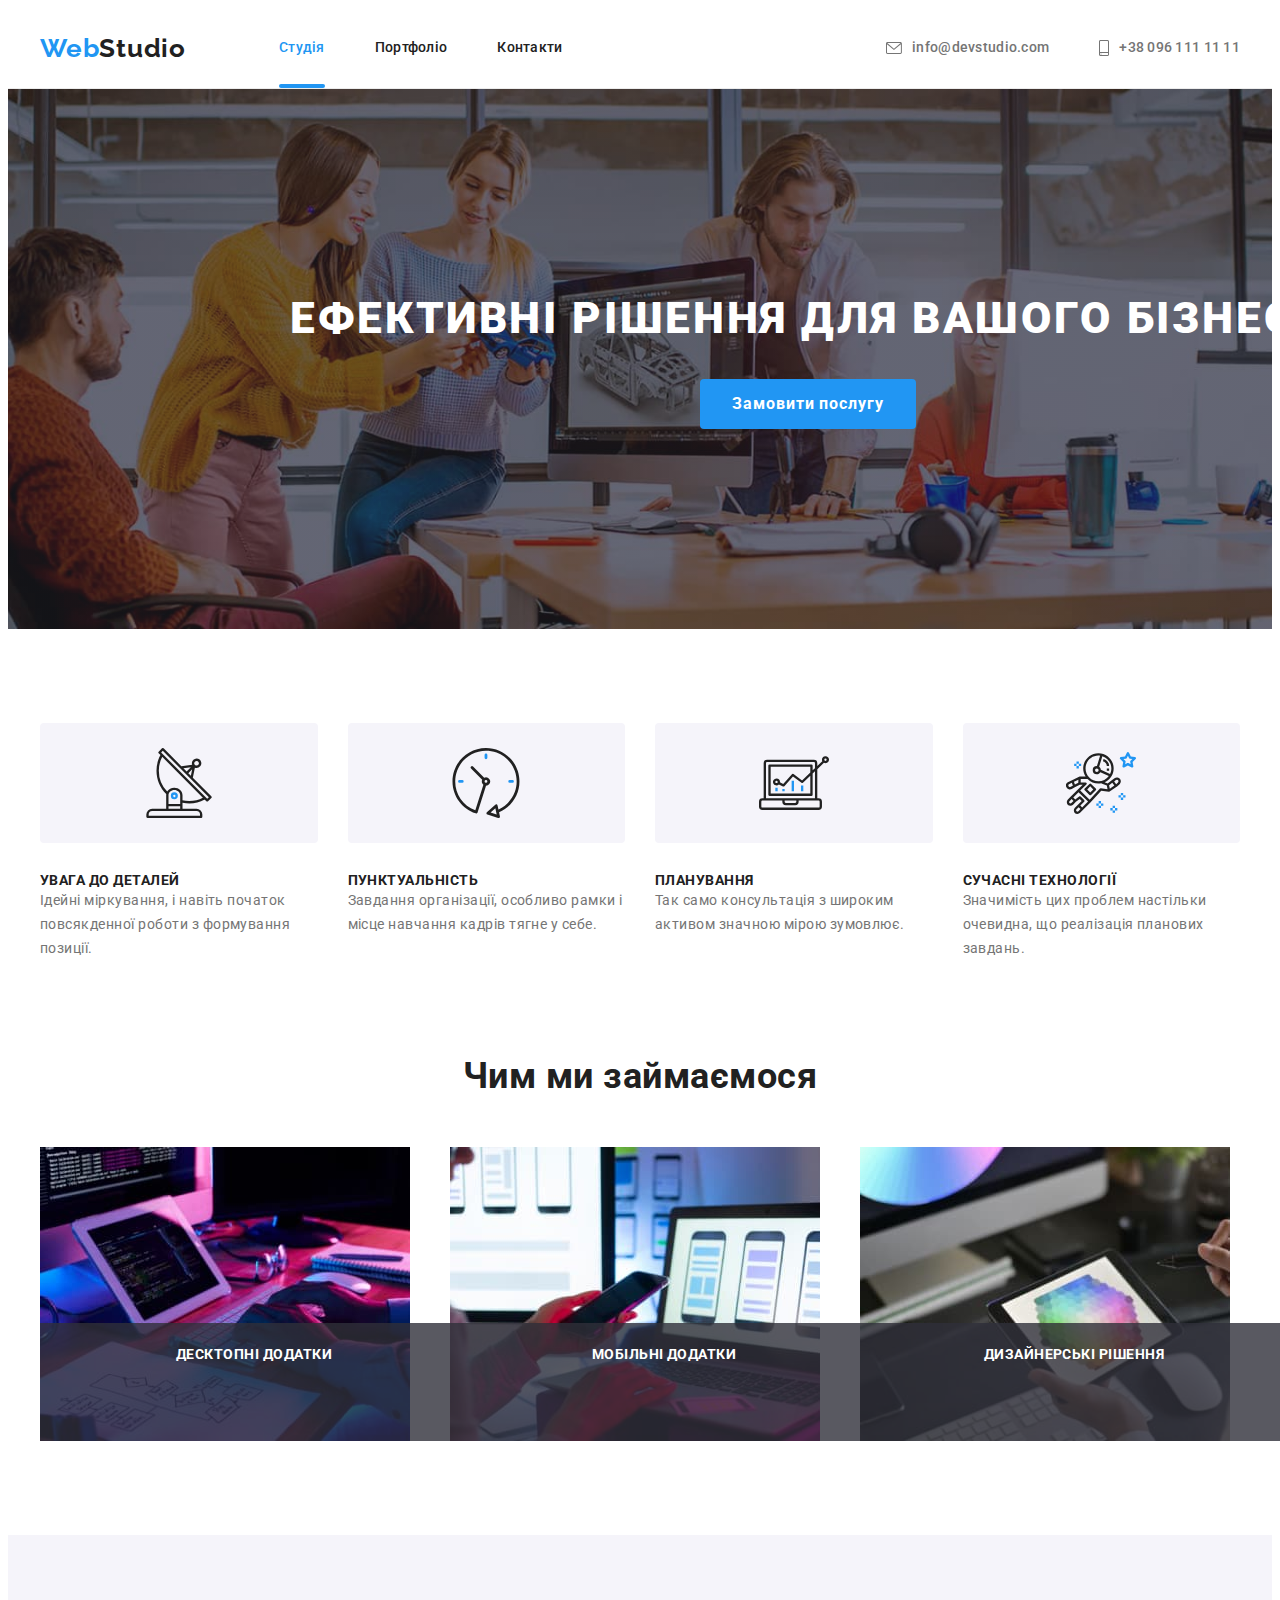
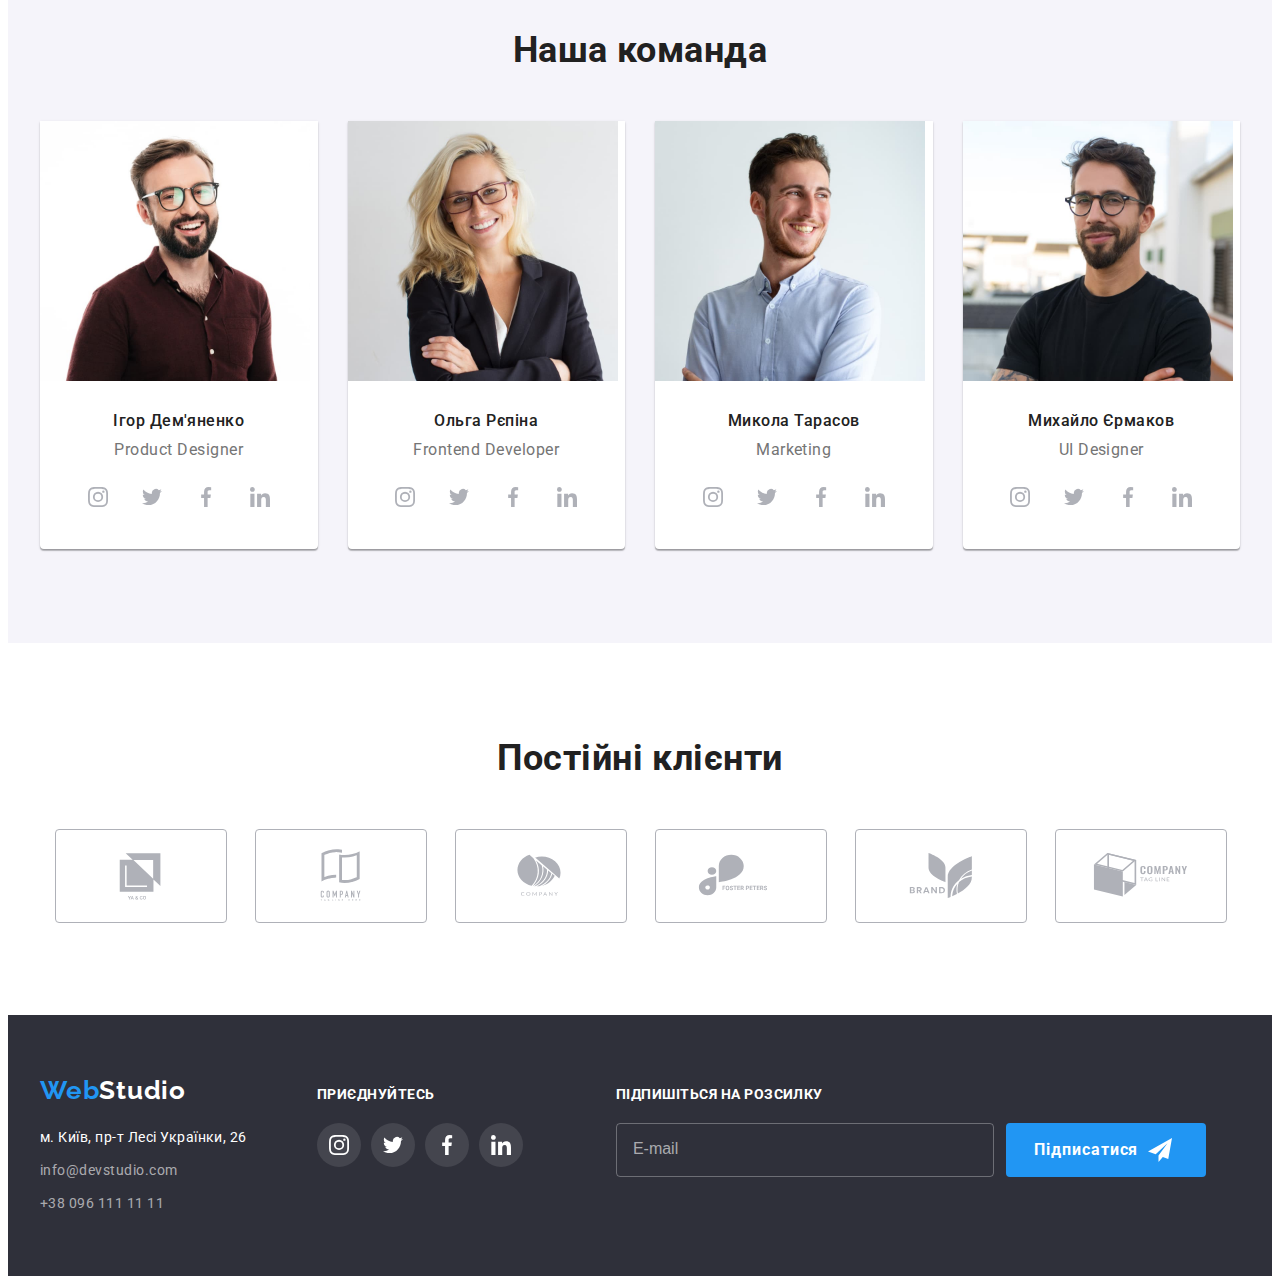
==== index.html @ 78c5b709 "hw6" ====
<!DOCTYPE html>
<html lang="uk">
    <head>
        <meta charset="UTF-8">
        <meta http-equiv="X-UA-Compatible" content="IE=edge">
        <meta name="viewport" content="width=device-width, initial-scale=1.0">
        <link rel="icon" type="image/png" href="./images/icon.png" sizes="150x150">
        <title>WebStudio</title>
        <link rel="preconnect" href="https://fonts.googleapis.com">
        <link rel="preconnect" href="https://fonts.gstatic.com" crossorigin>
        <link href="https://fonts.googleapis.com/css2?family=Raleway:wght@700&family=Roboto:wght@400;500;700;900&display=swap"
            rel="stylesheet">
        <link rel="stylesheet" href="https://cdnjs.cloudflare.com/ajax/libs/modern-normalize/1.1.0/modern-normalize.min.css"
            integrity="sha512-wpPYUAdjBVSE4KJnH1VR1HeZfpl1ub8YT/NKx4PuQ5NmX2tKuGu6U/JRp5y+Y8XG2tV+wKQpNHVUX03MfMFn9Q=="
            crossorigin="anonymous" referrerpolicy="no-referrer" />
        <link rel="stylesheet" href="./css/styles.css">
    </head>
    <body>
        
            <header>
                <div class="container header-container">
                    <a href="./index.html" class="link logo"><span class="logo-acсent">Web</span>Studio</a>
                    
                    <nav class="nav">
                        <ul class="list nav-list">
                            <li class="list-item">
                                <a href="./index.html" class="link nav-link activ">Студія</a>
                            </li>
                            <li class="list-item">
                                <a href="./portfolio.html" class="link nav-link">Портфоліо</a>
                            </li>
                            <li class="list-item">
                                <a href="#contacts" class="link nav-link">Контакти</a>
                            </li>
                        </ul>
                    </nav>
                
                    <ul class="list contact-link-list">
                        <li class="list-item">
                            <a href="mailto:info@devstudio.com" class="link contact-link">
                                <svg class="icon-svg" width="16" height="12">
                                    <use href="./images/svg/icons.svg#icon-envelope"></use>
                                </svg>info@devstudio.com</a>
                        </li>
                        <li class="list-item">
                            <a href="tel:+380961111111" class="link contact-link">
                                    <svg class="icon-svg" width="10" height="16">
                                        <use href="./images/svg/icons.svg#icon-smartphone"></use>
                                    </svg>+38 096 111 11 11</a>
                        </li>
                    </ul>
                </div>
            </header>
            
            <main>
                
                <!-- hero -->
                <section class="hero">
                    <div class="container hero-container">
                        <h1 class="hero-title">Ефективні рішення для вашого бізнесу</h1>
                        <button type="button" class="btn hero-btn" data-modal-open>Замовити послугу</button>
                    </div>
                    
                </section>
            
                <!-- benefits -->  
                <section class="section">
                    <div class="container">
                        <h2 class="title hidden-title">Наші переваги</h2>
                        <ul class="list benefits-list">
                            <li class="list-item">
                                <div class="benefits-icon">
                                    <svg width="70" height="70">
                                        <use href="./images/svg/icons.svg#icon-antenna"></use>
                                    </svg>
                                </div>
                                <h3 class="title subtitle-benefits">УВАГА ДО ДЕТАЛЕЙ</h3>
                                <p class="text benefits-text">Ідейні міркування, і навіть початок повсякденної роботи з формування
                                    позиції.</p>
                            </li>
                            <li class="list-item">
                                <div class="benefits-icon">
                                    <svg width="70" height="70">
                                        <use href="./images/svg/icons.svg#icon-clock"></use>
                                    </svg>
                                </div>
                                <h3 class="title subtitle-benefits">ПУНКТУАЛЬНІСТЬ</h3>
                                <p class="text benefits-text">Завдання організації, особливо рамки і місце навчання кадрів тягне у себе.
                                </p>
                            </li>
                            <li class="list-item">
                                <div class="benefits-icon">
                                    <svg width="70" height="70">
                                        <use href="./images/svg/icons.svg#icon-diagram"></use>
                                    </svg>
                                </div>
                                <h3 class="title subtitle-benefits">ПЛАНУВАННЯ</h3>
                                <p class="text benefits-text">Так само консультація з широким активом значною мірою зумовлює.</p>
                            </li>
                            <li class="list-item">
                                <div class="benefits-icon">
                                    <svg width="70" height="70">
                                        <use href="./images/svg/icons.svg#icon-astronaut"></use>
                                    </svg>
                                </div>
                                <h3 class="title subtitle-benefits">СУЧАСНІ ТЕХНОЛОГІЇ</h3>
                                <p class="text benefits-text">Значимість цих проблем настільки очевидна, що реалізація планових завдань.
                                </p>
                            </li>
                        </ul>
                    </div>
                </section>
                
                <!--services-->
                <section class="section services">
                <div class="container">
                    <h2 class="title service-title">Чим ми займаємося</h2>
                
                    <ul class="list service-list">
                        <li class="list-item sevices-item"><img src="./images/keyboard.jpg"
                            alt="Програміст працює на своєму робочому столі в офісі." width="370">
                            <div class="overflow-text">
                                <h3 class="services-title">Десктопні додатки</h3>
                            </div>
                        </li>
                        <li class="list-item sevices-item"><img src="./images/laptop.jpg"
                            alt="Веб-дизайнери інтерфейсу користувача розробляють версію програми для смартфонів."
                            width="370">
                            <div class="overflow-text">
                                <h3 class="services-title">Мобільні додатки</h3>
                            </div>
                        </li>
                        <li class="list-item sevices-item"><img src="./images/tablet.jpg"
                            alt="Веб-дизайнер тримає планшет в якому обирає колір із палітри." width="370">
                            <div class="overflow-text">
                                <h3 class="services-title">Дизайнерські рішення</h3>
                            </div>
                        </li>
                    </ul>
                </div>
                </section>
                
                <!--ourteams-->
                <section class="section ourteams">
                    <div class="container">
                    <h2 class="title teams-title">Наша команда</h2>
            
                        <ul class="list ourteam-list">
                            <li class="list-item team-list">
                                <img src="./images/igor_demyanenko.jpg" alt="Ігор Дем'яненко Product Designer" width="270">
                                <h3 class="title subtitle">Ігор Дем'яненко</h3>
                                <p lang="en" class="text sub-text">Product Designer</p>
                                <ul class="list team-soc-list">
                                    <li class="list-item team-soc-item">
                                        <a class="link team-soc-link" href="#" aria-label="інстаграм">
                                            <svg class="team-soc-icon" width="20" height="20">
                                                <use href="./images/svg/icons.svg#icon-instagram"></use>
                                            </svg>
                                        </a>
                                    </li>
                                    <li class="list-item team-soc-item">
                                        <a class="link team-soc-link" href="#" aria-label="твітер">
                                            <svg class="team-soc-icon" width="20" height="20">
                                                <use href="./images/svg/icons.svg#icon-twitter"></use>
                                            </svg>
                                        </a>
                                    </li>
                                    <li class="list-item team-soc-item">
                                        <a class="link team-soc-link" href="#" aria-label="фейсбук">
                                            <svg class="team-soc-icon" width="20" height="20">
                                                <use href="./images/svg/icons.svg#icon-facebook"></use>
                                            </svg>
                                        </a>
                                    </li>
                                    <li class="list-item team-soc-item">
                                        <a class="link team-soc-link" href="#" aria-label="лінкедін">
                                            <svg class="team-soc-icon" width="20" height="20">
                                                <use href="./images/svg/icons.svg#icon-linkedin"></use>
                                            </svg>
                                        </a>
                                    </li>
                                </ul>
                            </li>
                            <li class="list-item team-list">
                                <img src="./images/olga_repina.jpg" alt="Ольга Рєпіна Frontend Developer" width="270">
                                <h3 class="title subtitle">Ольга Рєпіна</h3>
                                <p lang="en" class="text sub-text">Frontend Developer</p>
                                <ul class="list team-soc-list">
                                    <li class="list-item team-soc-item">
                                        <a class="link team-soc-link" href="#" aria-label="інстаграм">
                                            <svg class="team-soc-icon" width="20" height="20">
                                                <use href="./images/svg/icons.svg#icon-instagram"></use>
                                            </svg>
                                        </a>
                                    </li>
                                    <li class="list-item team-soc-item">
                                        <a class="link team-soc-link" href="#" aria-label="твітер">
                                            <svg class="team-soc-icon" width="20" height="20">
                                                <use href="./images/svg/icons.svg#icon-twitter"></use>
                                            </svg>
                                        </a>
                                    </li>
                                    <li class="list-item team-soc-item">
                                        <a class="link team-soc-link" href="#" aria-label="фейсбук">
                                            <svg class="team-soc-icon" width="20" height="20">
                                                <use href="./images/svg/icons.svg#icon-facebook"></use>
                                            </svg>
                                        </a>
                                    </li>
                                    <li class="list-item team-soc-item">
                                        <a class="link team-soc-link" href="#" aria-label="лінкедін">
                                            <svg class="team-soc-icon" width="20" height="20">
                                                <use href="./images/svg/icons.svg#icon-linkedin"></use>
                                            </svg>
                                        </a>
                                    </li>
                                </ul>
                            </li>
                            <li class="list-item team-list">
                                <img src="./images/mykola_tarasov.jpg" alt="Микола Тарасов Marketing" width="270">
                                <h3 class="title subtitle">Микола Тарасов</h3>
                                <p lang="en" class="text sub-text">Marketing</p>
                                <ul class="list team-soc-list">
                                    <li class="list-item team-soc-item">
                                        <a class="link team-soc-link" href="#" aria-label="інстаграм">
                                            <svg class="team-soc-icon" width="20" height="20">
                                                <use href="./images/svg/icons.svg#icon-instagram"></use>
                                            </svg>
                                        </a>
                                    </li>
                                    <li class="list-item team-soc-item">
                                        <a class="link team-soc-link" href="#" aria-label="твітер">
                                            <svg class="team-soc-icon" width="20" height="20">
                                                <use href="./images/svg/icons.svg#icon-twitter"></use>
                                            </svg>
                                        </a>
                                    </li>
                                    <li class="list-item team-soc-item">
                                        <a class="link team-soc-link" href="#" aria-label="фейсбук">
                                            <svg class="team-soc-icon" width="20" height="20">
                                                <use href="./images/svg/icons.svg#icon-facebook"></use>
                                            </svg>
                                        </a>
                                    </li>
                                    <li class="list-item team-soc-item">
                                        <a class="link team-soc-link" href="#" aria-label="лінкедін">
                                            <svg class="team-soc-icon" width="20" height="20">
                                                <use href="./images/svg/icons.svg#icon-linkedin"></use>
                                            </svg>
                                        </a>
                                    </li>
                                </ul>
                            </li>
                            <li class="list-item team-list">
                                <img src="./images/mykhailo_yermakov.jpg" alt="Михайло Єрмаков UI Designer" width="270">
                                <h3 class="title subtitle">Михайло Єрмаков</h3>
                                <p lang="en" class="text sub-text">UI Designer</p>
                                <ul class="list team-soc-list">
                                    <li class="list-item team-soc-item">
                                        <a class="link team-soc-link" href="#" aria-label="інстаграм">
                                            <svg class="team-soc-icon" width="20" height="20">
                                                <use href="./images/svg/icons.svg#icon-instagram"></use>
                                            </svg>
                                        </a>
                                    </li>
                                    <li class="list-item team-soc-item">
                                        <a class="link team-soc-link" href="#" aria-label="твітер">
                                            <svg class="team-soc-icon" width="20" height="20">
                                                <use href="./images/svg/icons.svg#icon-twitter"></use>
                                            </svg>
                                        </a>
                                    </li>
                                    <li class="list-item team-soc-item">
                                        <a class="link team-soc-link" href="#" aria-label="фейсбук">
                                            <svg class="team-soc-icon" width="20" height="20">
                                                <use href="./images/svg/icons.svg#icon-facebook"></use>
                                            </svg>
                                        </a>
                                    </li>
                                    <li class="list-item team-soc-item">
                                        <a class="link team-soc-link" href="#" aria-label="лінкедін">
                                            <svg class="team-soc-icon" width="20" height="20">
                                                <use href="./images/svg/icons.svg#icon-linkedin"></use>
                                            </svg>
                                        </a>
                                    </li>
                                </ul>
                            </li>
                        </ul>
                    </div>
                </section>

                <!-- clients -->
                <section class="section">
                    <div class="container">
                        <h2 class="title clients-title">Постійні клієнти</h2>
                        
                        <ul class="list clients-list">
                            <li class="list-item client-item">
                                <a class="client-link" href="#" aria-label="ya & co company">
                                     <svg class="contact-link-svg" width="106" height="60">
                                        <use href="./images/svg/icons.svg#icon-ya__co"></use>
                                    </svg>
                                </a>
                            </li>
                            <li class="list-item client-item">
                                <a class="client-link" href="#" aria-label="teg line company">
                                    <svg class="contact-link-svg" width="106" height="60">
                                        <use href="./images/svg/icons.svg#icon-tegline_here"></use>
                                    </svg>
                                </a>
                            </li>
                            <li class="list-item client-item">
                                <a class="client-link" href="#" aria-label="company">
                                    <svg class="contact-link-svg" width="106" height="60">
                                        <use href="./images/svg/icons.svg#icon-company"></use>
                                    </svg>
                                </a>
                            </li>
                            <li class="list-item client-item">
                                <a class="client-link" href="#" aria-label="foster peters">
                                    <svg class="contact-link-svg" width="106" height="60">
                                        <use href="./images/svg/icons.svg#icon-foster_peters"></use>
                                    </svg>
                                </a>
                            </li>
                            <li class="list-item client-item">
                                <a class="client-link" href="#" aria-label="brand company">
                                    <svg class="contact-link-svg" width="106" height="60">
                                        <use href="./images/svg/icons.svg#icon-brand"></use>
                                    </svg>
                                </a>
                            </li>
                            <li class="list-item client-item">
                                <a class="client-link" href="#" aria-label="teg line company">
                                    <svg class="contact-link-svg" width="106" height="60">
                                        <use href="./images/svg/icons.svg#icon-tag_line"></use>
                                    </svg>
                                </a>
                            </li>
                        </ul>
                    </div>
                </section>
            </main>
            
            <footer id="contacts" class="footer">
                <div class="container footer-container">
                    <div class="footer-contacts">
                        <a href="./index.html" class="link logo logo-footer"><span class="logo-acсent">Web</span>Studio</a>
                    
                    <address>
                        <ul class="list adress-list">
                            <li class="list-item">
                                <a href="https://goo.gl/maps/pZtriTXGYVxve7bN9" class="link address-link">м. Київ, пр-т Лесі Українки,
                                    26</a>
                            </li>
                            <li class="list-item">
                                <a href="mailto:info@devstudio.com" class="link footer-contact-link">info@devstudio.com</a>
                            </li>
                            <li class="list-item">
                                <a href="tel:+380961111111" class="link footer-contact-link">+38 096 111 11 11</a>
                            </li>
                        </ul>
                    </address>
                    </div>

                    <div class="footer-soc">
                        <h2 class="title footer-soc-title">приєднуйтесь</h2>

                        <ul class="list footer-soc-list">
                            <li class="list-item footer-soc-item">
                                <a href="#" class="link footer-soc-link" aria-label="інстаграм">
                                    <svg class="footer-soc-icon" width="20" height="20">
                                        <use href="./images/svg/icons.svg#icon-instagram"></use>
                                    </svg>
                                </a>
                            </li>
                            <li class="list-item footer-soc-item">
                                <a href="#" class="link footer-soc-link" aria-label="твітер">
                                    <svg class="footer-soc-icon" width="20" height="20">
                                        <use href="./images/svg/icons.svg#icon-twitter"></use>
                                    </svg>
                                </a>
                            </li>
                            <li class="list-item footer-soc-item">
                                <a href="#" class="link footer-soc-link" aria-label="фейсбук">
                                    <svg class="footer-soc-icon" width="20" height="20">
                                        <use href="./images/svg/icons.svg#icon-facebook"></use>
                                    </svg>
                                </a>
                            </li>
                            <li class="list-item footer-soc-item">
                                <a href="#" class="link footer-soc-link" aria-label="лінкедін">
                                    <svg class="footer-soc-icon" width="20" height="20">
                                        <use href="./images/svg/icons.svg#icon-linkedin"></use>
                                    </svg>
                                </a>
                            </li>
                        </ul>
                    </div>

                    
                    <form action="" name="newsletter-form" validate>
                        <b class="form-title">Підпишіться на розсилку</b>
                        <div class="email-input">
                            <input type="email" name="newsletter" placeholder="E-mail" class="newsletter-input" pattern="[a-z0-9._%+-]+@[a-z0-9.-]+\.[a-z]{2, 4}$" required>
                                
                            <button type="submit" class="btn form-btn">
                                Підписатися
                                <svg class="form-btn-svg" width="24" height="24">
                                    <use href="./images/svg/icons.svg#icon-send"></use>
                                </svg>
                            </button>
                        </div>
                    </form>
                    
                </div>
            </footer>

             <!-- backdrop -->  

            <div class="backdrop is-hidden" data-modal>
                <div class="modal">
                    <button type="button" class="modal-close-button" data-modal-close>
                        <svg class="modal-close-logo" width="18" height="18">
                            <use href="./images/svg/icons.svg#icon-close-icon"></use>
                        </svg>
                    </button>

                    <form class="modal-form">
                        <p class="modal-title">Залиште свої дані, ми вам передзвонимо</p>

                        <label for="name" class="modal-label">Ім'я</label>
                        <div class="modal-input-wrapper">  
                            <input type="text" id="name" name="name" class="modal-input name-input" required>
                            <svg class="input-svg" width="18" height="18">
                                <use href="./images/svg/icons.svg#icon-person"></use>
                            </svg>
                        </div> 

                        <label for="tel" class="modal-label">Телефон</label>
                        <div class="modal-input-wrapper">
                            <input type="tel" id="tel" name="tel" class="modal-input" pattern="[\+]\d{12}" required>
                            <svg class="input-svg" width="18" height="18">
                                <use href="./images/svg/icons.svg#icon-phone"></use>
                            </svg>
                        </div>

                        <label for="email" class="modal-label">Пошта</label>
                        <div class="modal-input-wrapper">
                            <input type="email" id="email" name="email" class="modal-input" pattern="[a-z0-9._%+-]+@[a-z0-9.-]+\.[a-z]{2, 4}$" required>  
                            <svg class="input-svg" width="18" height="18">
                                <use href="./images/svg/icons.svg#icon-email"></use>
                            </svg>
                        </div>

                        <label for="coments" class="modal-label">Коментар</label>
                        <textarea name="coments" id="coments" class="modal-input textarea-input" placeholder="Ввеідть текст"></textarea>

                        <div class="politic-item">
                            <input type="checkbox" name="politic" id="politic" class="politic-checkbox hidden-title" required>
                            <label for="politic" class="modal-politic-label">Погоджуюся з розсилкою та приймаю
                                <a href="#" class="contract-terms">Умови договору</a>
                            </label>
                        </div>

                        <button type="submit" class="btn modal-submit-btn">Відправити</button>
                    </form>
                </div>
            </div>
        
             <script src="./js/madal.js"></script>
    </body>
</html>
---- css/styles.css ----
:root {
    --primary_white_colour: #FFFFFF;
    --primary-title-colour: #212121;
    --primary-text-colour: #757575;
    --accent-colour: #2196F3;
    --hero-background: #C4C4C4;
    --hero-title-colour: #FFFFFF;
    --hero-btn-background: #2196F3;
    --hero-btn-hover-background: #188CE8;
    --ourteams-section-background: #F5F4FA;
    --btnfilter-background: #F5F4FA;
    --btnfilter-hover-background: #FFFFFF;
    --footer-background: #2F303A;
    --footer-contacts-link: rgba(255, 255, 255, 0.6);
    --link-icon-color: #AFB1B8;
    --foter-soc-link-background: rgba(255, 255, 255, 0.1);
    --cervices-overflow-text-background: rgba(47, 48, 58, 0.8);
    --card-thumb-overlay: rgba(33, 150, 243, 0.9);
    --backdrop-background: rgba(0, 0, 0, 0.2);
    --madal-close-button: rgba(0, 0, 0, 0.1);
    --modal-close-logo: #000000;
    --footer-input-area: rgba(255, 255, 255, 0.3);
    --modal-input-border: rgba(33, 33, 33, 0.2);
    --modal-textarea-placeholder: rgba(117, 117, 117, 0.5);
}

@keyframes underlineNavigation {
    0% {
        transform: scaleX(0);
    }
    100% {
        transform: scaleX(1) 
    }
}

/*  -------------BODY-------------  */
h1,
h2,
h3,
h4,
h5,
h6,
p {
    margin: 0;
}

ul {
    margin: 0;
    padding-left: 0;
}

.container {
    width: 1200px;
    padding: 0 15px;
    margin: 0 auto;
}

body {
    background-color: var(--primary_white_colour);
    color: var(--primary-text-colour);

    font-family: Roboto, sans-serif;
    letter-spacing: 0.03em;
    }

.link {
    text-decoration: none;
    color: var(--primary-title-colour);
}

.list-item {
    list-style: none;
}

.logo {
    font-family: Raleway, sans-serif;
    letter-spacing: 0.03em;
    font-weight: 700;
    font-size: 26px;
    line-height: 1.19;
}

.title {
    color: var(--primary-title-colour);
}

.text {
    color: var(--primary-text-colour);
}

.section {
    padding: 94px 0;
}

/*  -------------HEADER-------------  */
header {
    border-bottom: 1px solid #ECECEC;
}

.header-container {
    display: flex;
    align-items: center;
}

.header-container > .logo {
    display: inline-block;  
    margin-right: 93px;
}

.logo-acсent {
    color: var(--accent-colour);
}
.nav-list {
    display: flex;
}

.nav-list > .list-item:not(:last-child) {
    margin-right: 50px;
}

.nav-link {
    position: relative;
    
    font-weight: 500;
    font-size: 14px;
    line-height: 1.14;
    letter-spacing: 0.02em;  

    display: inline-block;
    padding: 32px 0;

    transition: color 250ms cubic-bezier(0.4, 0, 0.2, 1);
}

.nav-list .activ {
    color: var(--accent-colour);
}

.activ::after {
    position: absolute;
    bottom: 0;
    left: 0;    
    
    content: '';
    width: 100%;
    height: 4px;
    border-radius: 2px;
    background-color: var(--accent-colour);

    animation: underlineNavigation 500ms linear forwards 1;
} 

.contact-link-list {
    margin-left: auto;
    display: flex;
}

.contact-link-list > .list-item:not(:first-child) {
    margin-left: 50px;
}

.contact-link {
    font-weight: 500;
    font-size: 14px;
    line-height: 1.14;
    letter-spacing: 0.02em;

    color: var(--primary-text-colour);

    display: inline-flex;
    padding: 20px 0;

    transition: color 250ms cubic-bezier(0.4, 0, 0.2, 1);
}

.nav-link:focus,
.nav-link:hover,
.contact-link:focus,
.contact-link:hover {
    color: var(--accent-colour);
}

.icon-svg {
    display: inline-block;
    align-self: center;
    margin-right: 10px;
    fill: currentColor;
}

/*  -------------HERO-------------  */
.hero {
    max-width: 1600px;
    margin: 0 auto;
    background-image: linear-gradient(rgba(47, 48, 58, 0.4), rgba(47, 48, 58, 0.4)),
    url(../images/background-hero.jpg);
    background-color: var(--hero-background);
    background-size: cover;
    background-position: center;
    background-repeat: no-repeat;
    
    text-align: center;
}

.hero-container {
    padding: 200px;
}

.hero-title {
    color: var(--hero-title-colour);

    font-weight: 900;
    font-size: 44px;
    line-height: 1.36;
    text-align: center;
    letter-spacing: 0.06em;
    text-transform: uppercase;
    margin-bottom: 30px;
}

.hero-btn {
    font-family: inherit;
    font-weight: 700;
    font-size: 16px;
    line-height: 1.88;
    letter-spacing: 0.06em;

    color: var(--hero-title-colour);
    background-color: var(--hero-btn-background);

    cursor: pointer;

    display: inline-block;
    border: var(--hero-btn-background);
    border-radius: 4px;
    padding: 10px 32px;
    min-width: 216px;

    transition: background-color 250ms cubic-bezier(0.4, 0, 0.2, 1);
}

.hero-btn:focus,
.hero-btn:hover {
    background-color: var(--hero-btn-hover-background);
}

/*  -------------BENEFITS-------------  */

.benefits-list {
    display: flex;
}

.benefits-list > .list-item {
    flex-basis: calc((100% - 90px) / 4);
    margin-right: 30px;
}

.benefits-list > .list-item:nth-child(4n) {
    margin-right: 0;
}

.hidden-title {
    position: absolute;
    width: 1px;
    height: 1px;
    margin: -1px;
    border: 0;
    padding: 0;


    clip-path: inset(100%);
    clip: rect(0 0 0 0);
    overflow: hidden;
}

.benefits-icon {
    width: 100%;
    height: 120px;
    border-radius: 4px;
    background-color: var(--btnfilter-background);
    margin-bottom: 30px;
    display: flex;
    justify-content: center;
    align-items: center;
}


.subtitle-benefits {
    font-weight: 700;
    font-size: 14px;
    line-height: 1.14;
}

.benefits-text {
    font-size: 14px;
    line-height: 1.71;
}

/*  -------------SERVICES------------- */
.services {
    padding-top: 0;
} 

.service-title {
    font-weight: 700;
    font-size: 36px;
    line-height: 1.17;
    text-align: center;
    
    margin-bottom: 50px;
}

.service-list {
    display: flex;
}
.service-list > .list-item {
    position: relative;

    flex-basis: calc((100% - 60px) / 3);
    margin-right: 30px;
}
.service-list > .list-item:nth-child(3n) {
    margin-right: 0;
}
.service-list > .list-item img {
    display: block;
}

.overflow-text {
    position: absolute;
    bottom: 0;
    left: 0;

    width: 100%;
    min-height: 70px;
    padding: 24px;
    
    background-color: var(--cervices-overflow-text-background);
}
.services-title {
    font-weight: 700;
    font-size: 14px;
    line-height: 1.14;
    color: var(--hero-title-colour);
    text-align: center;
    text-transform: uppercase;
}
/*  -------------OURTEAMS------------- */

.ourteams {
    background-color: var(--ourteams-section-background);
    padding: 94px 0;
}

.team-list img {
    display: block;
    margin-bottom: 30px;
}

.teams-title {
    font-weight: 700;
    font-size: 36px;
    line-height: 1.17;
    text-align: center;

    margin-bottom: 50px;
}
.ourteam-list {
    display: flex;
}
.team-list {
    flex-basis: calc((100% - 90px) / 4);
    margin-right: 30px;

    background-color: var(--primary_white_colour);
    border-radius: 0px 0px 4px 4px;
    box-shadow: 0px 1px 3px rgba(0, 0, 0, 0.12), 0px 1px 1px rgba(0, 0, 0, 0.14), 0px 2px 1px rgba(0, 0, 0, 0.2);
}
.team-list:nth-child(4n) {
    margin-right: 0;
}

.subtitle {
    font-weight: 500;
    font-size: 16px;
    line-height: 1.19;
    text-align: center;

    margin-bottom: 10px;
}

.sub-text {
    font-size: 16px;
    line-height: 1.19;
    text-align: center;

    margin-bottom: 16px;
}

.team-soc-list {
    display: flex;
    margin: 0 auto 30px auto;
    justify-content: center;
    align-items: center;
}

.team-soc-item {
    width: 44px;
    height: 44px;
}

.team-soc-item:not(:last-child) {
    margin-right: 10px;
}

.team-soc-link {
    width: 100%;
    height: 100%;
    border-radius: 50%;
    color: var(--link-icon-color);
    background-color: var(--primary_white_colour);
    display: flex;
    justify-content: center;
    align-items: center;

    transition: background-color 250ms cubic-bezier(0.4, 0, 0.2, 1),
                color 250ms cubic-bezier(0.4, 0, 0.2, 1);
}

.team-soc-link:focus,
.team-soc-link:hover {
    color: var(--primary_white_colour);
    background-color: var(--accent-colour);
}

.team-soc-icon {
    fill: currentColor;
}

/*  -------------CLIENTS-------------  */

.clients-title {
    font-weight: 700;
    font-size: 36px;
    line-height: 1.17;
    text-align: center;
    margin-bottom: 50px;
}

.clients-list {
    display: flex;
    justify-content: center;
    align-content: center;
}

.client-item {
    width: 170px;
    height: 92px;
}

.client-item:not(:last-child) {
    margin-right: 30px;
}

.client-link {
    width: 100%;
    height: 100%;
    display: flex;
    color: var(--link-icon-color);
    border: 1px solid var(--link-icon-color);
    border-radius: 4px;
    justify-content: center;
    align-items: center;

    transition: border-color 250ms cubic-bezier(0.4, 0, 0.2, 1),
                color 250ms cubic-bezier(0.4, 0, 0.2, 1);
}

.client-link:hover,
.client-link:focus {
    color: var(--accent-colour);
    border-color: var(--accent-colour);
}

.contact-link-svg {
    fill: currentColor;
}

/*  -------------PORTFOLIO------------- */

.btnfilters-list {
    display: flex;
    justify-content: center;
    margin-bottom: 50px;
}
 
.btnfilters-list > .list-item:not(:last-child) {
    margin-right: 8px;
}

.btn-filter {
    background-color: var(--btnfilter-background);
    color: var(--primary-title-colour);

    font-family: inherit;
    font-weight: 500;
    font-size: 16px;
    line-height: 1.62;
    letter-spacing: 0.03em;

    cursor: pointer;

    padding: 6px 25px;

    display: inline-block;
    border: var(--btnfilter-background);
    border-radius: 4px;
    min-width: 73px;   
    
    transition: background-color 250ms cubic-bezier(0.4, 0, 0.2, 1),
                colour 250ms cubic-bezier(0.4, 0, 0.2, 1),
                box-shadow 250ms cubic-bezier(0.4, 0, 0.2, 1);
}

.btn-filter:focus,
.btn-filter:hover {
    background-color: var(--accent-colour);
    color: var(--btnfilter-hover-background);
    box-shadow: 0px 3px 1px rgba(0, 0, 0, 0.1), 0px 1px 2px rgba(0, 0, 0, 0.08), 0px 2px 2px rgba(0, 0, 0, 0.12);
}

.portfolio-items {
    display: flex;
    flex-wrap: wrap;
}

.portfol-item {
    transition: box-shadow 250ms cubic-bezier(0.4, 0, 0.2, 1);
}

.portfol-item:focus,
.portfol-item:hover {
    box-shadow: 0px 1px 1px rgba(0, 0, 0, 0.12), 0px 4px 4px rgba(0, 0, 0, 0.06), 1px 4px 6px rgba(0, 0, 0, 0.16);
}

.portfolio-items > .list-item {
    flex-basis: calc((100% - 60px) / 3);
    margin-right: 30px;
}

.portfol-item:focus .overflow-about-proj,
.portfol-item:hover .overflow-about-proj {
    transform: translateY(0);
}

.project-thumb {
    position: relative;
    overflow: hidden;
    height: 294px;
}

.overflow-about-proj {
    position: absolute;
    top: 0;
    left: 0;
    transform: translateY(101%);
    transition: transform 250ms cubic-bezier(0.4, 0, 0.2, 1);

    font-size: 18px;
    line-height: 1.56;
    color: var(--hero-title-colour);

    padding: 63px 24px;
    height: 100%;
    background-color: var(--card-thumb-overlay);
}

.card-bottom {
    padding: 20px 0 20px 24px;

    border-left: 1px solid #EEEEEE;
    border-right: 1px solid #EEEEEE;
    border-bottom: 1px solid #EEEEEE;
}

.portfolio-items > .list-item {
    margin-bottom: 30px;
}
.portfolio-items > .list-item:nth-child(3n) {
    margin-right: 0;
}
.portfolio-items>.list-item:nth-last-child(-n + 3) {
    margin-bottom: 0;
}

.proj-title {
    font-weight: 700;
    font-size: 18px;
    line-height: 2;
    letter-spacing: 0.06em;
    
    margin-bottom: 4px;
}

.proj-text {
    font-size: 16px;
    line-height: 1.88;
}

.portfol-item > img {
    display: block;
}

/*  -------------FOOTER------------- */

.footer {
    background-color: var(--footer-background);
}

.footer-container {
    display: flex;
}

.footer-contacts {
    margin: 60px 70px 60px 0;
}

.logo-footer {
    color: var(--primary_white_colour);
    display: inline-block;
    margin-bottom: 20px;
}

.adress-list > .list-item:not(:last-child) {
    margin-bottom: 9px;
}

.address-link {
    font-size: 14px;
    line-height: 1.71;
    font-style: normal;
    display: inline-block;
    
    color: var(--primary_white_colour);

    transition: color 250ms cubic-bezier(0.4, 0, 0.2, 1);
}

.footer-contact-link {
    font-size: 14px;
    line-height: 1.71;
    font-style: normal;
    display: inline-block;
        
    color: var(--footer-contacts-link);

    transition: color 250ms cubic-bezier(0.4, 0, 0.2, 1);
}

.address-link:focus,
.address-link:hover,
.footer-contact-link:focus,
.footer-contact-link:hover {
    color: var(--accent-colour);
}

.footer-soc {
   margin: 72px 0 100px 0;
}

.footer-soc-title {
    font-weight: 700;
    font-size: 14px;
    line-height: 1.14;
    text-transform: uppercase;
    color: var(--primary_white_colour);
    margin-bottom: 20px;
}

.footer-soc-list {
    display: flex;
    justify-content: center;
    align-items: center;
    margin-right: 93px;
}

.footer-soc-item {
    width: 44px;
    height: 44px;
}

.footer-soc-item:not(:last-child) {
    margin-right: 10px;
} 

.footer-soc-link {
    width: 100%;
    height: 100%;
    display: flex;
    justify-content: center;
    align-items: center;
    color: var(--primary_white_colour);
    background-color: var(--foter-soc-link-background);
    border-radius: 50%;

    transition: background-color 250ms cubic-bezier(0.4, 0, 0.2, 1);
}

.footer-soc-link:focus,
.footer-soc-link:hover {
    background-color: var(--accent-colour);
}

.footer-soc-icon {
    fill: currentColor;
}

.form-title {
    font-weight: 700;
    font-size: 14px;
    line-height: 1.14;
    text-transform: uppercase;

    color: var(--primary_white_colour);
    display: block;
    margin-bottom: 20px;
    margin-top: 72px;
}

.email-input {
    display: flex;
}

.newsletter-input {
    width: 358px;
    height: 50px;
    color: var(--primary_white_colour);
    background-color: transparent;
    border: 1px solid var(--footer-input-area);
    border-radius: 4px;
    margin-right: 12px;
    padding-left: 16px;
    cursor: pointer;

    transition: border 250ms cubic-bezier(0.4, 0, 0.2, 1);
}

.newsletter-input:hover,
.newsletter-input:focus {
    border: 1px solid var(--primary_white_colour)
}

.newsletter-input::placeholder {
    font-size: 16px;
    line-height: 1.25;
    color: var(--footer-contacts-link);
}

.form-btn {
    font-family: inherit;
    font-weight: 700;
    font-size: 16px;
    line-height: 1.88;
    letter-spacing: 0.06em;

    color: var(--hero-title-colour);
    background-color: var(--hero-btn-background);

    cursor: pointer;

    display: flex;
    border: var(--hero-btn-background);
    border-radius: 4px;
    padding: 10px 28px;
    min-width: 200px;
    align-items: center;

    transition: background-color 250ms cubic-bezier(0.4, 0, 0.2, 1);
}

.form-btn-svg {
    margin-left: 10px;
    fill: var(--primary_white_colour);
}

.form-btn:focus,
.form-btn:hover {
    background-color: var(--hero-btn-hover-background);
}


/*  -------------BACKDROP------------- */

.backdrop {
    position: fixed;
    width: 100%;
    height: 100%;
    top: 0;
    background-color: var(--backdrop-background);
    transition: opacity 350ms linear, visibility 350ms linear;
}

.modal {
    position: absolute;
    top: 50%;
    left: 50%;
    transform: translate(-50%, -50%) scale(1) rotate(0);
    
    background-color: var(--primary_white_colour);

    width: 528px;
    min-height: 581px;
    border-radius: 4px;
    box-shadow: 0px 1px 3px rgba(0, 0, 0, 0.12), 0px 1px 1px rgba(0, 0, 0, 0.14), 0px 2px 1px rgba(0, 0, 0, 0.2);

    padding: 40px;
    transition: transform 300ms cubic-bezier(0.4, 0, 0.2, 1),
                rotate 300ms cubic-bezier(0.4, 0, 0.2, 1),
                border-radius 300ms cubic-bezier(0.4, 0, 0.2, 1);
}

.backdrop.is-hidden .modal {
    transform: translate(-50%, -50%) scale(0) rotate(-360deg);
    border-radius: 50%;
}

.modal-close-button {
    position: absolute;
    top: 8px;
    right: 8px;

    width: 30px;
    height: 30px;
    background-color: transparent;
    border: 1px solid var(--madal-close-button);
    border-radius: 50%;

    display: flex;
    justify-content: center;
    align-items: center;
    cursor: pointer;
}

.modal-close-logo {
    fill: var(--modal-close-logo);
}

.modal-close-button:hover svg,
.modal-close-button:focus svg {
    fill: var(--accent-colour);
}

.is-hidden {
    opacity: 0;
    visibility: hidden;
    pointer-events: none;
}

.modal-title {
    font-weight: 700;
    font-size: 20px;
    line-height: 1.15;
    text-align: center;
    
    color: var(--primary-title-colour);
    margin-bottom: 12px;
}

.modal-input-wrapper{
    position: relative;
    margin-bottom: 10px;
}

.modal-label {
    display: inline-block;
    margin-bottom: 4px;
    font-size: 12px;
    line-height: 1.17;
    letter-spacing: 0.01em;
}

.modal-input {
    width: 100%;
    height: 40px;
    border: 1px solid var(--modal-input-border);
    border-radius: 4px;
    padding-left: 42px;
    color: var(--modal-close-logo);
    cursor: pointer;
    font-size: 16px;
    line-height: 1.88;

    transition: border 250ms cubic-bezier(0.4, 0, 0.2, 1);
}

.input-svg {
    position: absolute;
    top: 50%;
    left: 12px;
    transform: translateY(-50%);
    fill: var(--primary-title-colour);

    transition: fill 250ms cubic-bezier(0.4, 0, 0.2, 1);
}

.name-input {
    text-transform: capitalize;
}

.modal-input:hover,
.modal-input:focus {
    border: 1px solid var(--accent-colour);
    outline: transparent;
}

.modal-input:hover + svg,
.modal-input:focus + svg {
    fill: var(--accent-colour);
}

.textarea-input {
    height: 120px;
    margin-bottom: 20px;
    padding: 12px 16px;
    font-size: 12px;
    line-height: 1.17;
    letter-spacing: 0.01em;
    color: var(--modal-close-logo);
    text-transform: capitalize;
    resize: none;
    transition: border 250ms cubic-bezier(0.4, 0, 0.2, 1);
}

.textarea-input::placeholder {
    font-size: 12px;
    line-height: 1.17;
    letter-spacing: 0.01em;
    color: var(--modal-textarea-placeholder);
}

.politic-item {
    margin-bottom: 30px;
}

.modal-politic-label {
    display: flex;
    align-items: center;
    font-size: 14px;
    line-height: 1.71;
}

.modal-politic-label::before {
    content: "";
    width: 16px;
    height: 15px;
    border: 2px solid var(--primary-title-colour);
    border-radius: 2px;
    margin-right: 8px;
}

.politic-checkbox:checked + .modal-politic-label::before {
    border: none;
    background-repeat: no-repeat;
    background-position: center;
    background-image: url(../images/icon_check.svg);
}

.contract-terms {
    text-decoration: underline;
    color: var(--accent-colour);
    margin-left: 5px;
    display: inline-block;
    transition: color 250ms cubic-bezier(0.4, 0, 0.2, 1);
}

.contract-terms:hover,
.contract-terms.focus {
    color: var(--hero-btn-hover-background);
}

.modal-submit-btn {
    font-family: inherit;
    font-weight: 700;
    font-size: 16px;
    line-height: 1.88;
    letter-spacing: 0.06em;

    color: var(--hero-title-colour);
    background-color: var(--hero-btn-background);
    box-shadow: 0px 4px 4px rgba(0, 0, 0, 0.15);
    cursor: pointer;

    display: flex;
    border: var(--hero-btn-background);
    border-radius: 4px;
    padding: 10px 52px;
    min-width: 200px;
    align-items: center;
    margin: 0 auto;

    transition: background-color 250ms cubic-bezier(0.4, 0, 0.2, 1);
}

.modal-submit-btn:hover,
.modal-submit-btn:focus {
    background-color: var(--hero-btn-hover-background);
}
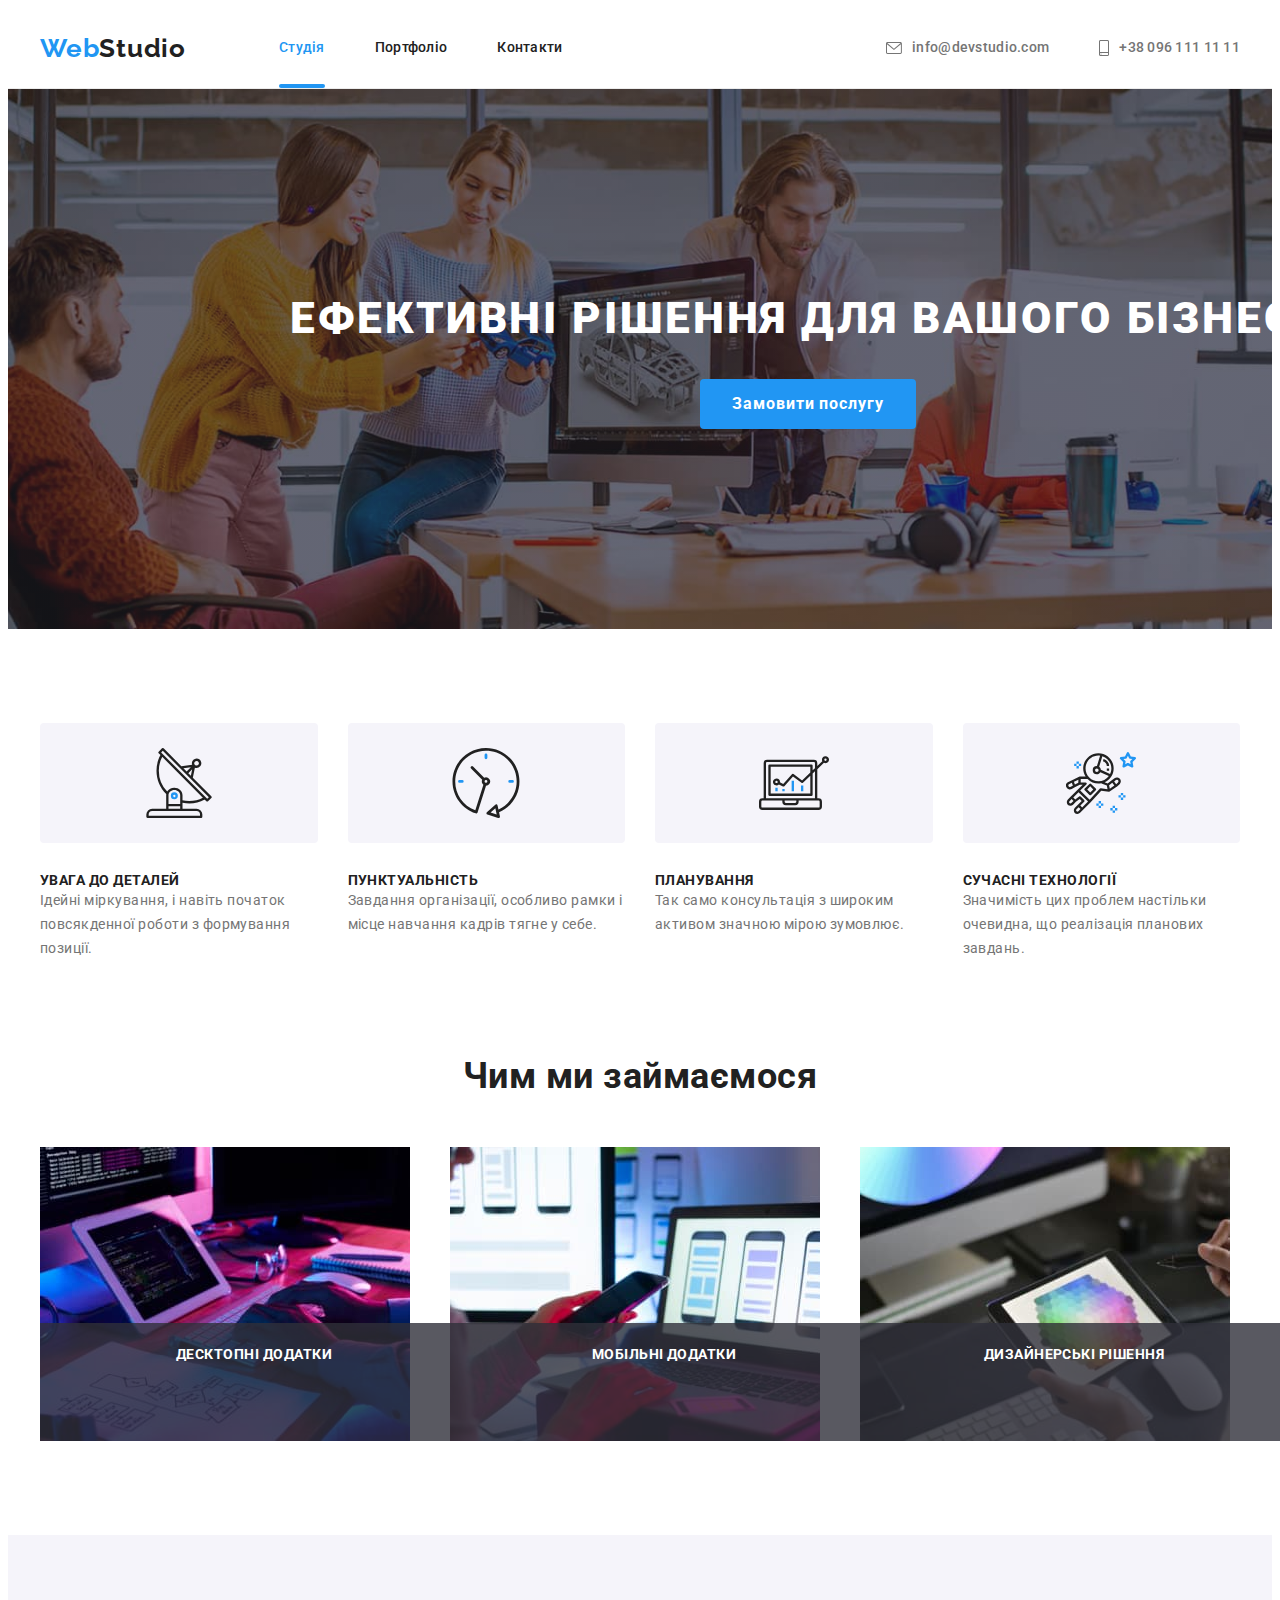
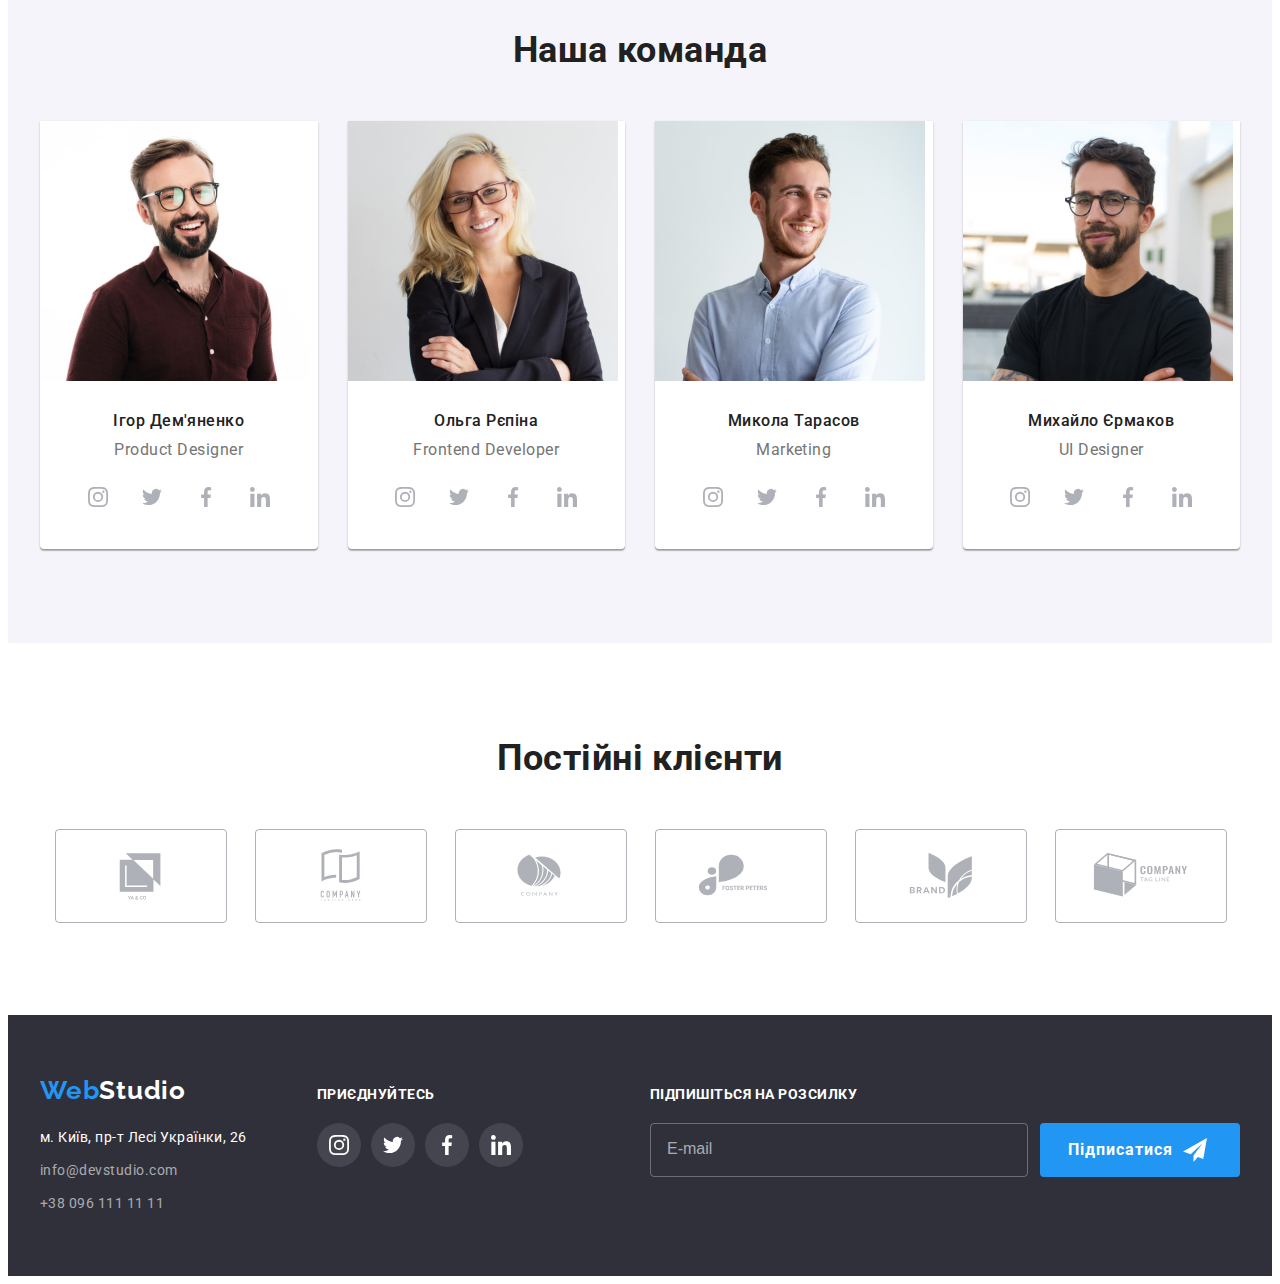
==== commit ed7ecb0e: "edit3" ====
--- a/index.html
+++ b/index.html
@@ -348,20 +348,20 @@
                     <div class="footer-contacts">
                         <a href="./index.html" class="link logo logo-footer"><span class="logo-acсent">Web</span>Studio</a>
                     
-                    <address>
-                        <ul class="list adress-list">
-                            <li class="list-item">
-                                <a href="https://goo.gl/maps/pZtriTXGYVxve7bN9" class="link address-link">м. Київ, пр-т Лесі Українки,
-                                    26</a>
-                            </li>
-                            <li class="list-item">
-                                <a href="mailto:info@devstudio.com" class="link footer-contact-link">info@devstudio.com</a>
-                            </li>
-                            <li class="list-item">
-                                <a href="tel:+380961111111" class="link footer-contact-link">+38 096 111 11 11</a>
-                            </li>
-                        </ul>
-                    </address>
+                        <address>
+                            <ul class="list adress-list">
+                                <li class="list-item">
+                                    <a href="https://goo.gl/maps/pZtriTXGYVxve7bN9" class="link address-link">м. Київ, пр-т Лесі Українки,
+                                        26</a>
+                                </li>
+                                <li class="list-item">
+                                    <a href="mailto:info@devstudio.com" class="link footer-contact-link">info@devstudio.com</a>
+                                </li>
+                                <li class="list-item">
+                                    <a href="tel:+380961111111" class="link footer-contact-link">+38 096 111 11 11</a>
+                                </li>
+                            </ul>
+                        </address>
                     </div>
 
                     <div class="footer-soc">
@@ -400,10 +400,11 @@
                     </div>
 
                     
-                    <form action="" name="newsletter-form" validate>
-                        <b class="form-title">Підпишіться на розсилку</b>
+                    <form name="newsletter-form" class="newsletter-form">
+                        <h2 class="title form-title">Підпишіться на розсилку</h2>
                         <div class="email-input">
-                            <input type="email" name="newsletter" placeholder="E-mail" class="newsletter-input" pattern="[a-z0-9._%+-]+@[a-z0-9.-]+\.[a-z]{2, 4}$" required>
+                            <label for="newsletter"></label>
+                            <input type="email" name="newsletter" id="newsletter" placeholder="E-mail" class="newsletter-input" pattern="[a-z0-9._%+-]+@[a-z0-9.-]+\.[a-z]{2, 4}$" required>
                                 
                             <button type="submit" class="btn form-btn">
                                 Підписатися
@@ -413,7 +414,6 @@
                             </button>
                         </div>
                     </form>
-                    
                 </div>
             </footer>
 
--- a/css/styles.css
+++ b/css/styles.css
@@ -33,6 +33,20 @@
     }
 }
 
+@keyframes checkboxOn {
+    0% {
+        background-image: none;
+        border: 2px solid var(--primary-title-colour);
+    }
+
+    100% {
+        border: none;       
+        background-image: url(../images/icon_check.svg);
+        background-repeat: no-repeat;
+        background-position: center;
+    }
+}
+
 /*  -------------BODY-------------  */
 h1,
 h2,
@@ -618,10 +632,12 @@
 
 .footer-container {
     display: flex;
+    padding: 60px 0;
+    align-items: baseline;
 }
 
 .footer-contacts {
-    margin: 60px 70px 60px 0;
+    margin-right: 70px;
 }
 
 .logo-footer {
@@ -663,10 +679,6 @@
     color: var(--accent-colour);
 }
 
-.footer-soc {
-   margin: 72px 0 100px 0;
-}
-
 .footer-soc-title {
     font-weight: 700;
     font-size: 14px;
@@ -680,7 +692,6 @@
     display: flex;
     justify-content: center;
     align-items: center;
-    margin-right: 93px;
 }
 
 .footer-soc-item {
@@ -714,6 +725,10 @@
     fill: currentColor;
 }
 
+.newsletter-form {
+    margin-left: auto;
+}
+
 .form-title {
     font-weight: 700;
     font-size: 14px;
@@ -723,7 +738,6 @@
     color: var(--primary_white_colour);
     display: block;
     margin-bottom: 20px;
-    margin-top: 72px;
 }
 
 .email-input {
@@ -746,7 +760,8 @@
 
 .newsletter-input:hover,
 .newsletter-input:focus {
-    border: 1px solid var(--primary_white_colour)
+    border: 1px solid var(--accent-colour);
+    outline: none;
 }
 
 .newsletter-input::placeholder {
@@ -938,6 +953,8 @@
 }
 
 .politic-item {
+    display: flex;
+    justify-content: center;
     margin-bottom: 30px;
 }
 
@@ -954,14 +971,14 @@
     height: 15px;
     border: 2px solid var(--primary-title-colour);
     border-radius: 2px;
-    margin-right: 8px;
+    margin-right: 8px;  
 }
 
 .politic-checkbox:checked + .modal-politic-label::before {
-    border: none;
-    background-repeat: no-repeat;
-    background-position: center;
-    background-image: url(../images/icon_check.svg);
+    animation-name: checkboxOn;
+    animation-duration: 250ms;
+    animation-timing-function: cubic-bezier(0.4, 0, 0.2, 1);
+    animation-fill-mode: forwards;
 }
 
 .contract-terms {
@@ -1003,5 +1020,4 @@
 .modal-submit-btn:hover,
 .modal-submit-btn:focus {
     background-color: var(--hero-btn-hover-background);
-}
-
+}